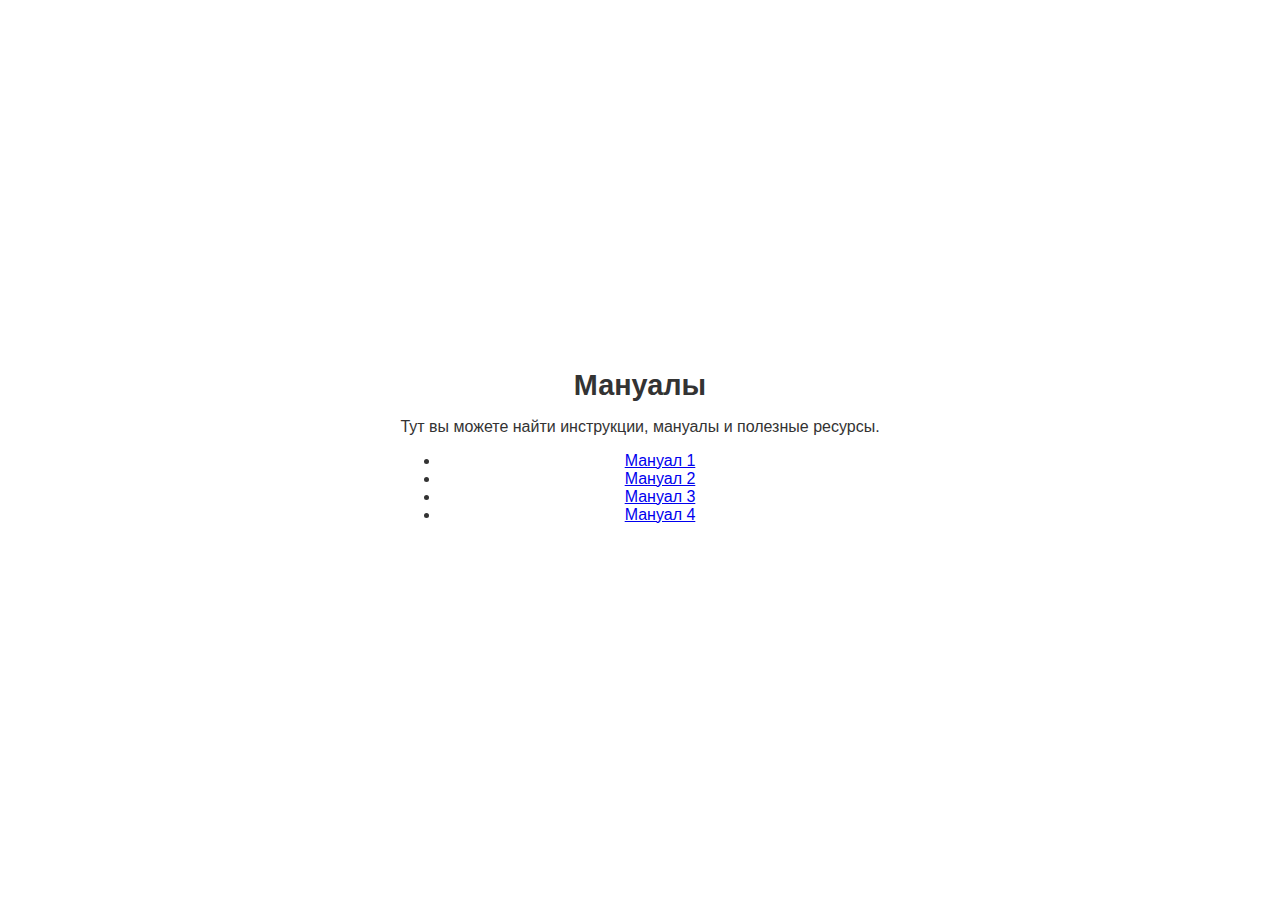
==== manuals.html @ a2d8196a "Create manuals.html" ====
<!DOCTYPE html>
<html lang="en">
<head>
    <meta charset="UTF-8">
    <meta name="viewport" content="width=device-width, initial-scale=1.0">
    <title>Мануалы</title>
    <link rel="stylesheet" href="styles.css">
</head>
<body>
    <div class="container">
        <h1>Мануалы</h1>
        <p>Тут вы можете найти инструкции, мануалы и полезные ресурсы.</p>
        <ul>
            <li><a href="#">Мануал 1</a></li>
            <li><a href="#">Мануал 2</a></li>
            <li><a href="#">Мануал 3</a></li>
            <li><a href="#">Мануал 4</a></li>
        </ul>
    </div>
</body>
</html>
---- styles.css ----
/* Основные стили */
body {
  margin: 0;
  padding: 0;
  font-family: Arial, sans-serif;
  display: flex;
  justify-content: center;
  align-items: center;
  height: 100vh;
  background-color: #ffffff; /* Основной цвет */
  color: #333333; /* Темно-серый цвет */
}

/* Ограничение ширины для мобильных устройств */
.container {
  max-width: 480px;
  width: 100%;
  text-align: center;
  padding: 1rem;
}

/* Блок приветствия */
.welcome {
  margin-bottom: 2rem;
}

.emoji {
  font-size: 3rem;
  display: block;
}

h1 {
  font-size: 1.8rem;
  color: #333333;
  margin: 0.5rem 0;
}

/* Кнопка */
.offer-button {
  background-color: #ff9800; /* Оранжевый цвет */
  color: #ffffff;
  border: none;
  border-radius: 8px;
  padding: 1rem 2rem;
  font-size: 1.2rem;
  cursor: pointer;
  width: 80%; /* Адаптивная ширина */
  max-width: 300px; /* Максимальная ширина для крупных экранов */
  margin: 0 auto;
}

.offer-button:hover {
  background-color: #e68900; /* Более темный оранжевый при наведении */
}

.offer-button:active {
  background-color: #cc7a00; /* Цвет при клике */
}

/* Адаптивные отступы */
@media (max-width: 768px) {
  h1 {
    font-size: 1.5rem;
  }

  .offer-button {
    font-size: 1rem;
    padding: 0.8rem 1.5rem;
  }
}
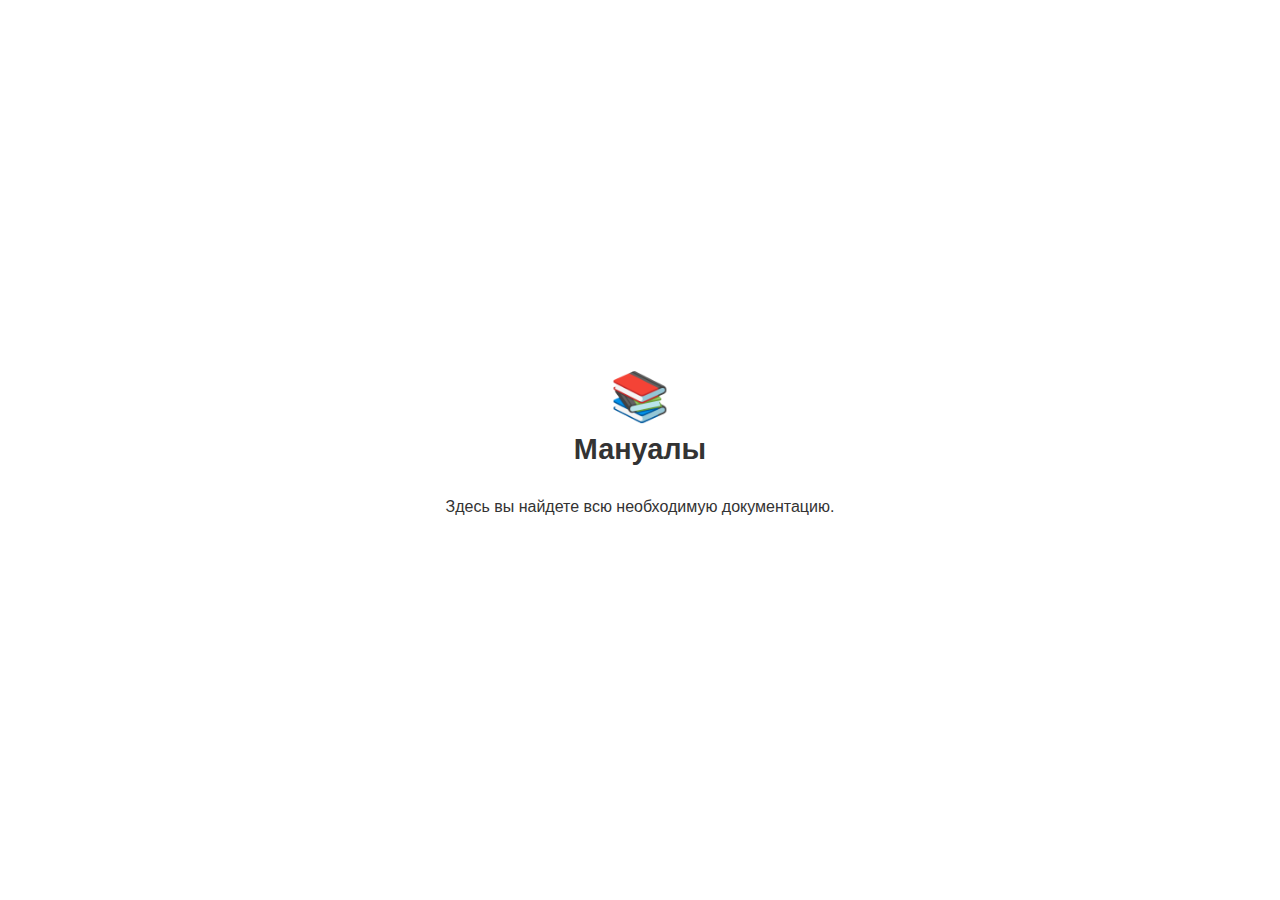
==== commit 307517f7: "Update manuals.html" ====
--- a/manuals.html
+++ b/manuals.html
@@ -1,21 +1,18 @@
 <!DOCTYPE html>
 <html lang="en">
 <head>
-    <meta charset="UTF-8">
-    <meta name="viewport" content="width=device-width, initial-scale=1.0">
-    <title>Мануалы</title>
-    <link rel="stylesheet" href="styles.css">
+  <meta charset="UTF-8">
+  <meta name="viewport" content="width=device-width, initial-scale=1.0">
+  <title>Мануалы</title>
+  <link rel="stylesheet" href="styles.css">
 </head>
 <body>
-    <div class="container">
-        <h1>Мануалы</h1>
-        <p>Тут вы можете найти инструкции, мануалы и полезные ресурсы.</p>
-        <ul>
-            <li><a href="#">Мануал 1</a></li>
-            <li><a href="#">Мануал 2</a></li>
-            <li><a href="#">Мануал 3</a></li>
-            <li><a href="#">Мануал 4</a></li>
-        </ul>
+  <div class="container">
+    <div class="welcome">
+      <span class="emoji">📚</span>
+      <h1>Мануалы</h1>
     </div>
+    <p>Здесь вы найдете всю необходимую документацию.</p>
+  </div>
 </body>
 </html>
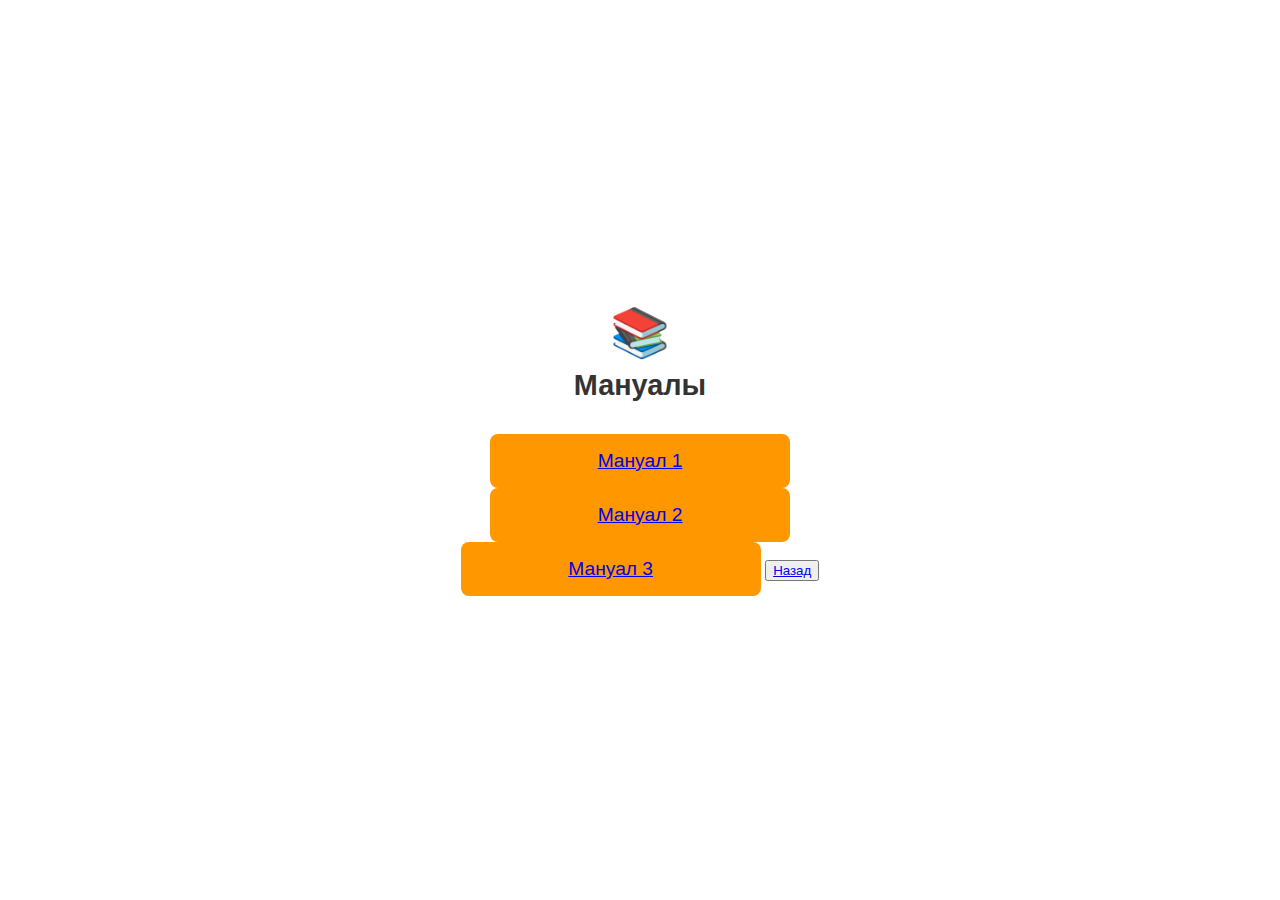
==== commit e261dae5: "Update manuals.html" ====
--- a/manuals.html
+++ b/manuals.html
@@ -1,18 +1,22 @@
 <!DOCTYPE html>
 <html lang="en">
 <head>
-  <meta charset="UTF-8">
-  <meta name="viewport" content="width=device-width, initial-scale=1.0">
-  <title>Мануалы</title>
-  <link rel="stylesheet" href="styles.css">
+    <meta charset="UTF-8">
+    <meta name="viewport" content="width=device-width, initial-scale=1.0">
+    <title>Мануалы</title>
+    <link rel="stylesheet" href="styles.css">
 </head>
 <body>
-  <div class="container">
-    <div class="welcome">
-      <span class="emoji">📚</span>
-      <h1>Мануалы</h1>
+    <div class="container">
+        <div class="welcome">
+            <span class="emoji">📚</span>
+            <h1>Мануалы</h1>
+        </div>
+        <!-- Пример мануалов -->
+        <button class="offer-button"><a href="manual1.html">Мануал 1</a></button>
+        <button class="offer-button"><a href="manual2.html">Мануал 2</a></button>
+        <button class="offer-button"><a href="manual3.html">Мануал 3</a></button>
+        <button class="back-button"><a href="index.html">Назад</a></button>
     </div>
-    <p>Здесь вы найдете всю необходимую документацию.</p>
-  </div>
 </body>
 </html>
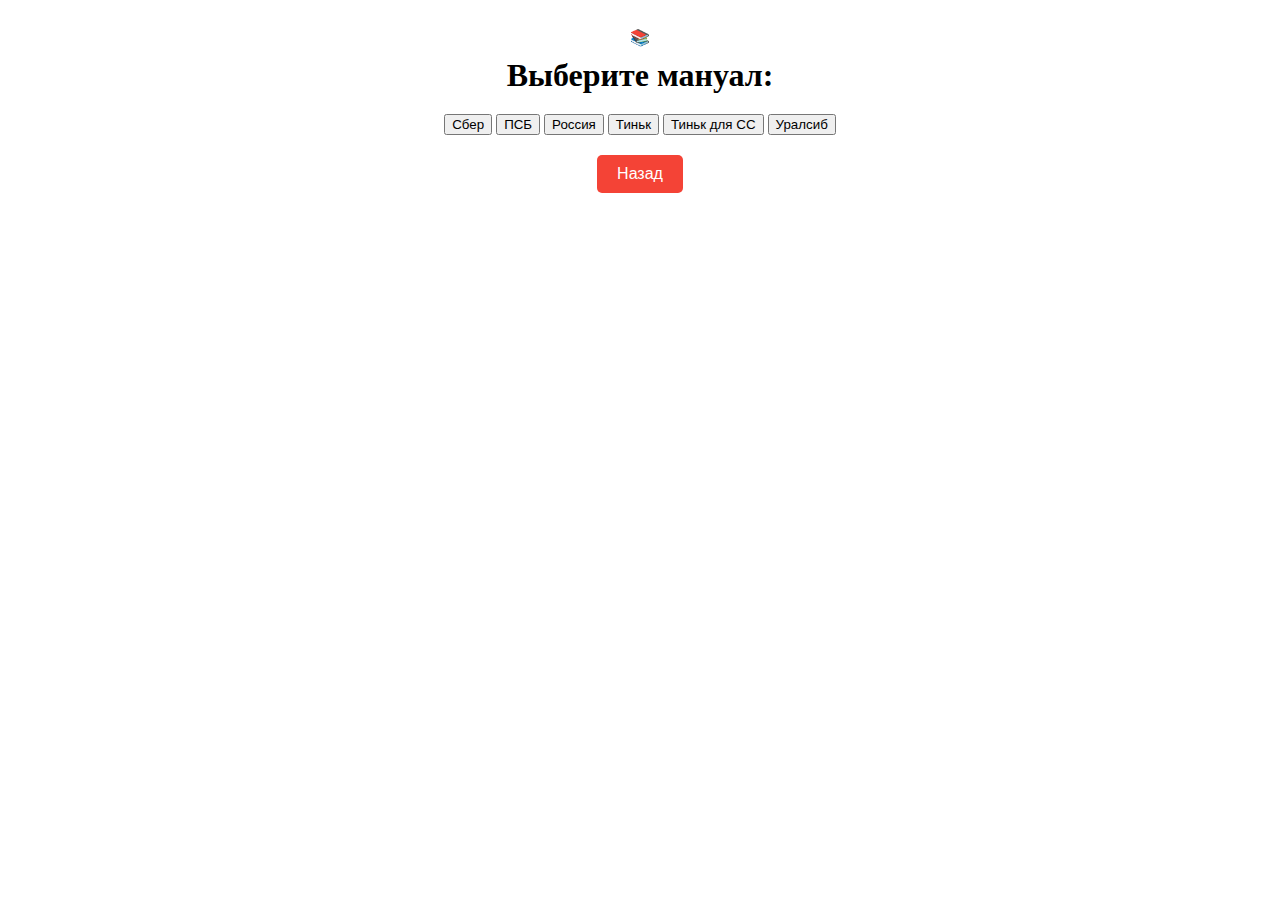
==== commit 162baefb: "Update manuals.html" ====
--- a/manuals.html
+++ b/manuals.html
@@ -1,22 +1,26 @@
 <!DOCTYPE html>
 <html lang="en">
 <head>
-    <meta charset="UTF-8">
-    <meta name="viewport" content="width=device-width, initial-scale=1.0">
-    <title>Мануалы</title>
-    <link rel="stylesheet" href="styles.css">
+  <meta charset="UTF-8">
+  <meta name="viewport" content="width=device-width, initial-scale=1.0">
+  <title>Manuals</title>
+  <link rel="stylesheet" href="styles.css">
 </head>
 <body>
-    <div class="container">
-        <div class="welcome">
-            <span class="emoji">📚</span>
-            <h1>Мануалы</h1>
-        </div>
-        <!-- Пример мануалов -->
-        <button class="offer-button"><a href="manual1.html">Мануал 1</a></button>
-        <button class="offer-button"><a href="manual2.html">Мануал 2</a></button>
-        <button class="offer-button"><a href="manual3.html">Мануал 3</a></button>
-        <button class="back-button"><a href="index.html">Назад</a></button>
+  <div class="container">
+    <div class="icon">
+      <span class="book-icon">📚</span>
     </div>
+    <h1>Выберите мануал:</h1>
+    <div class="manuals-buttons">
+      <button>Сбер</button>
+      <button>ПСБ</button>
+      <button>Россия</button>
+      <button>Тиньк</button>
+      <button>Тиньк для CC</button>
+      <button>Уралсиб</button>
+    </div>
+    <button class="back-button" onclick="window.location.href='index.html'">Назад</button>
+  </div>
 </body>
 </html>
--- a/styles.css
+++ b/styles.css
@@ -1,70 +1,53 @@
-/* Основные стили */
-body {
-  margin: 0;
-  padding: 0;
-  font-family: Arial, sans-serif;
-  display: flex;
-  justify-content: center;
-  align-items: center;
-  height: 100vh;
-  background-color: #ffffff; /* Основной цвет */
-  color: #333333; /* Темно-серый цвет */
+/* Основной контейнер */
+.container {
+  text-align: center;
+  padding: 20px;
 }
 
-/* Ограничение ширины для мобильных устройств */
-.container {
-  max-width: 480px;
-  width: 100%;
-  text-align: center;
-  padding: 1rem;
+/* Иконка 💸 */
+.money-icon {
+  display: inline-block; /* Убедитесь, что эмодзи обрабатывается как блочный элемент */
+  font-size: 10rem; /* Увеличиваем размер в 5 раз */
+  margin-top: 20px; /* Отступ сверху */
 }
 
-/* Блок приветствия */
-.welcome {
-  margin-bottom: 2rem;
+/* Заголовок */
+h1 {
+  font-size: 2rem;
+  margin-top: 10px;
+  margin-bottom: 20px;
 }
 
-.emoji {
-  font-size: 3rem;
+/* Кнопки офферов */
+.offers-buttons button {
   display: block;
+  width: 200px;
+  margin: 10px auto;
+  padding: 10px;
+  font-size: 1rem;
+  background-color: #4CAF50;
+  color: white;
+  border: none;
+  border-radius: 5px;
+  cursor: pointer;
 }
 
-h1 {
-  font-size: 1.8rem;
-  color: #333333;
-  margin: 0.5rem 0;
+.offers-buttons button:hover {
+  background-color: #45a049;
 }
 
-/* Кнопка */
-.offer-button {
-  background-color: #ff9800; /* Оранжевый цвет */
-  color: #ffffff;
+/* Кнопка назад */
+.back-button {
+  margin-top: 20px;
+  padding: 10px 20px;
+  font-size: 1rem;
+  background-color: #f44336;
+  color: white;
   border: none;
-  border-radius: 8px;
-  padding: 1rem 2rem;
-  font-size: 1.2rem;
+  border-radius: 5px;
   cursor: pointer;
-  width: 80%; /* Адаптивная ширина */
-  max-width: 300px; /* Максимальная ширина для крупных экранов */
-  margin: 0 auto;
 }
 
-.offer-button:hover {
-  background-color: #e68900; /* Более темный оранжевый при наведении */
+.back-button:hover {
+  background-color: #d32f2f;
 }
-
-.offer-button:active {
-  background-color: #cc7a00; /* Цвет при клике */
-}
-
-/* Адаптивные отступы */
-@media (max-width: 768px) {
-  h1 {
-    font-size: 1.5rem;
-  }
-
-  .offer-button {
-    font-size: 1rem;
-    padding: 0.8rem 1.5rem;
-  }
-}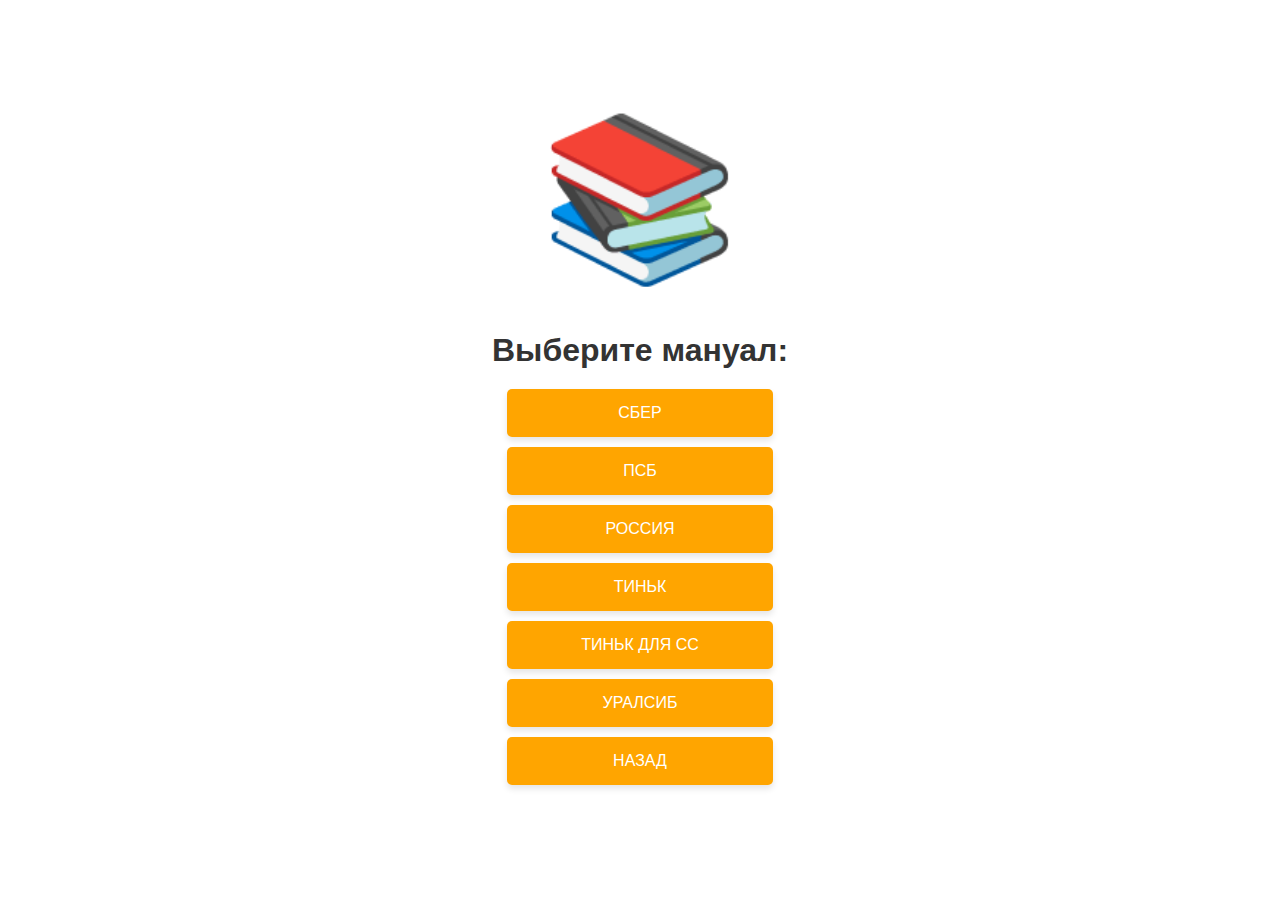
==== commit 58986f2b: "Update manuals.html" ====
--- a/manuals.html
+++ b/manuals.html
@@ -9,7 +9,7 @@
 <body>
   <div class="container">
     <div class="icon">
-      <span class="book-icon">📚</span>
+      <span class="emoji">📚</span>
     </div>
     <h1>Выберите мануал:</h1>
     <div class="manuals-buttons">
--- a/styles.css
+++ b/styles.css
@@ -1,53 +1,62 @@
-/* Основной контейнер */
+/* Общие стили */
+body {
+  margin: 0;
+  font-family: Arial, sans-serif;
+  background-color: #ffffff; /* Белый фон */
+  display: flex;
+  justify-content: center;
+  align-items: center;
+  height: 100vh; /* Центрирование по высоте */
+}
+
 .container {
   text-align: center;
-  padding: 20px;
-}
-
-/* Иконка 💸 */
-.money-icon {
-  display: inline-block; /* Убедитесь, что эмодзи обрабатывается как блочный элемент */
-  font-size: 10rem; /* Увеличиваем размер в 5 раз */
-  margin-top: 20px; /* Отступ сверху */
 }
 
 /* Заголовок */
 h1 {
   font-size: 2rem;
-  margin-top: 10px;
+  color: #333333;
+  margin: 20px 0;
+}
+
+/* Эмодзи (увеличенное в 5 раз) */
+.emoji {
+  display: inline-block;
+  font-size: 10rem; /* Увеличено в 5 раз */
   margin-bottom: 20px;
 }
 
-/* Кнопки офферов */
-.offers-buttons button {
+/* Кнопки */
+button {
   display: block;
-  width: 200px;
-  margin: 10px auto;
-  padding: 10px;
+  width: 90%; /* Адаптация под мобильные устройства */
+  max-width: 300px;
+  margin: 10px auto; /* Центрирование */
+  padding: 15px;
   font-size: 1rem;
-  background-color: #4CAF50;
-  color: white;
+  background-color: #ffa500; /* Оранжевый цвет */
+  color: #ffffff; /* Белый текст */
   border: none;
   border-radius: 5px;
   cursor: pointer;
+  text-transform: uppercase;
+  box-shadow: 0px 4px 6px rgba(0, 0, 0, 0.1);
+  transition: background-color 0.3s ease;
 }
 
-.offers-buttons button:hover {
-  background-color: #45a049;
+/* Эффект при наведении */
+button:hover {
+  background-color: #e59400; /* Темно-оранжевый при наведении */
 }
 
-/* Кнопка назад */
-.back-button {
-  margin-top: 20px;
-  padding: 10px 20px;
-  font-size: 1rem;
-  background-color: #f44336;
-  color: white;
-  border: none;
-  border-radius: 5px;
-  cursor: pointer;
+/* Адаптация под мобильные устройства */
+@media (max-width: 768px) {
+  h1 {
+    font-size: 1.5rem; /* Уменьшение размера текста на маленьких экранах */
+  }
+
+  .wave-icon {
+    font-size: 8rem; /* Чуть меньше на мобильных */
+  }
 }
-
-.back-button:hover {
-  background-color: #d32f2f;
-}
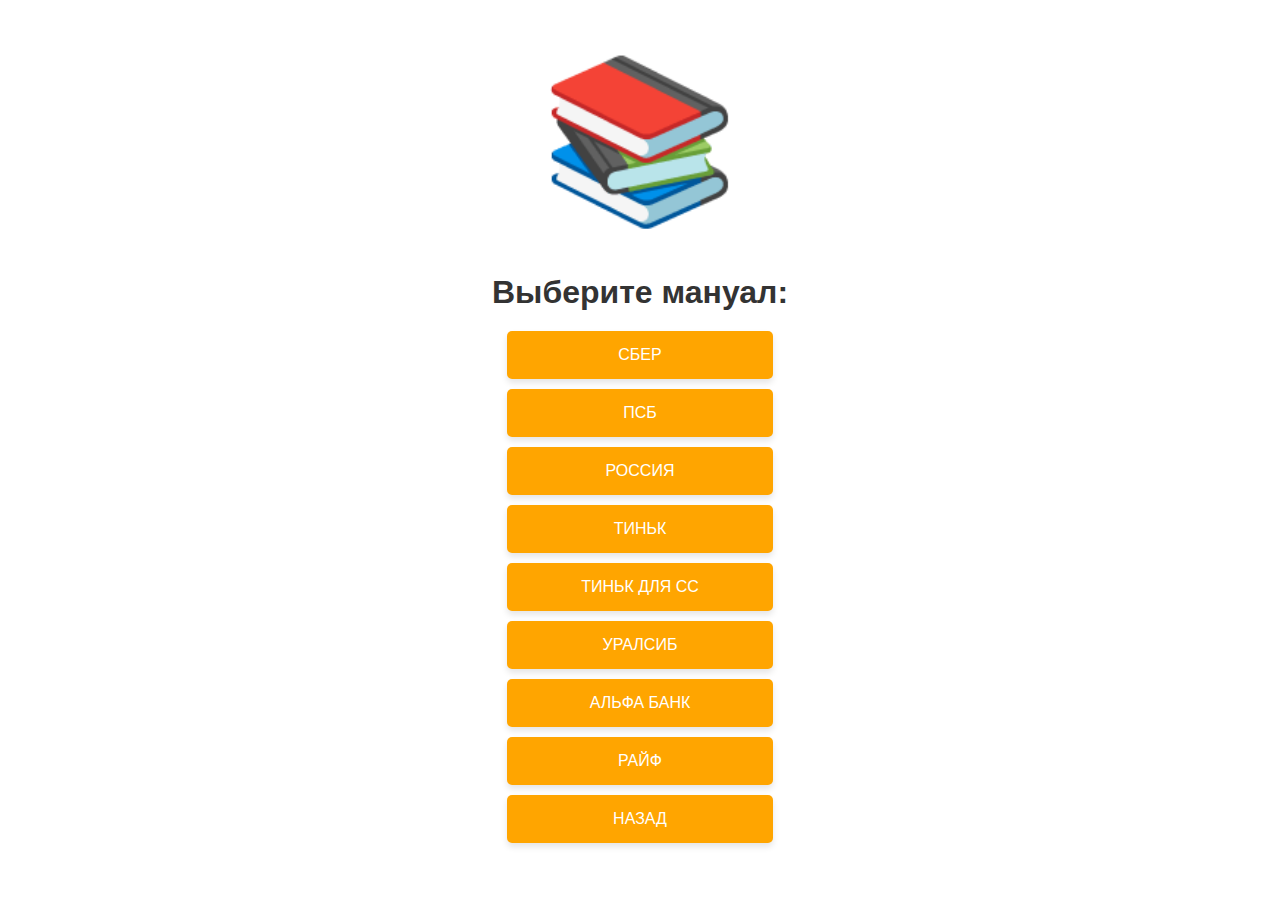
==== commit a68a2c51: "Update manuals.html" ====
--- a/manuals.html
+++ b/manuals.html
@@ -19,6 +19,8 @@
       <button>Тиньк</button>
       <button>Тиньк для CC</button>
       <button>Уралсиб</button>
+      <button>Альфа банк</button>
+      <button>Райф</button>
     </div>
     <button class="back-button" onclick="window.location.href='index.html'">Назад</button>
   </div>
